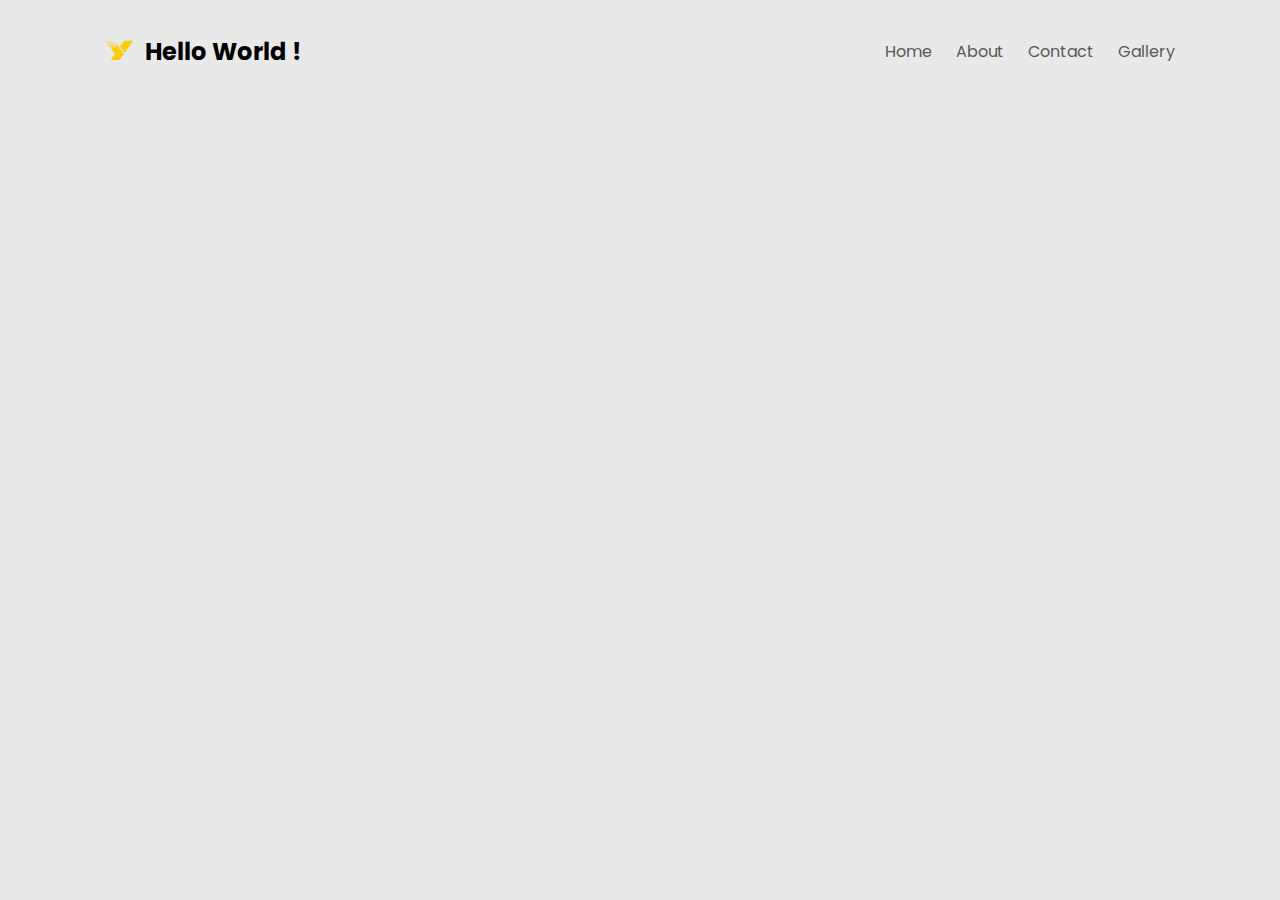
==== CSS Basic/Latihan 1/index.html @ 8ebda18d "Menambah Belajar HTML CSS" ====
<!DOCTYPE html>
<html lang="en">
<head>
    <meta charset="UTF-8">
    <meta name="viewport" content="width=device-width, initial-scale=1.0">
    <title>Navbar</title>
    <link rel="stylesheet" href="style.css">
    <link rel="icon" href="/Images/Logo.svg">
</head>
<body>
    <section>
        <nav class="navbar">
            <span class="logo">
                <img src="/Images/Logo.svg" alt="Logo">
                <b><h2>Hello World !</h2></b>
            </span>
            <span class="menu">
                <ol>
                    <ul>Home</ul>
                    <ul>About</ul>
                    <ul>Contact</ul>
                    <ul>Gallery</ul>
                </ol>
            </span>
        </nav>
    </section>
</body>
</html>
---- CSS Basic/Latihan 1/style.css ----
@import url('https://fonts.googleapis.com/css2?family=Bruno+Ace+SC&family=Caveat:wght@700&family=Lobster&family=Open+Sans:ital,wght@0,300;0,400;0,500;0,700;1,300;1,400;1,500;1,700&family=Pacifico&family=Poppins:ital,wght@0,200;0,300;0,400;0,500;1,100;1,200;1,400&family=Rubik+Puddles&display=swap');
*{
    margin: 0;
    padding: 0;
    font-family: poppins;
}
body{
    background-color: rgb(233, 233, 233);
}
.navbar{
    width: 100vw;
    height: 8vh;
    padding-top: 15px;
    display: flex;
    align-items: center;
    justify-content: space-around;
}
.logo{
    display: flex;
    align-items: center;
    margin-right: 30%;
}
.logo img{
    width: 50px;
}
.menu{
    cursor: default;
}
.menu ol ul{
    display: inline;
    margin: 10px;
    color: rgb(88, 88, 88);
    cursor: pointer;
}
.menu ol ul:hover{
    color: #00BEFF;
}
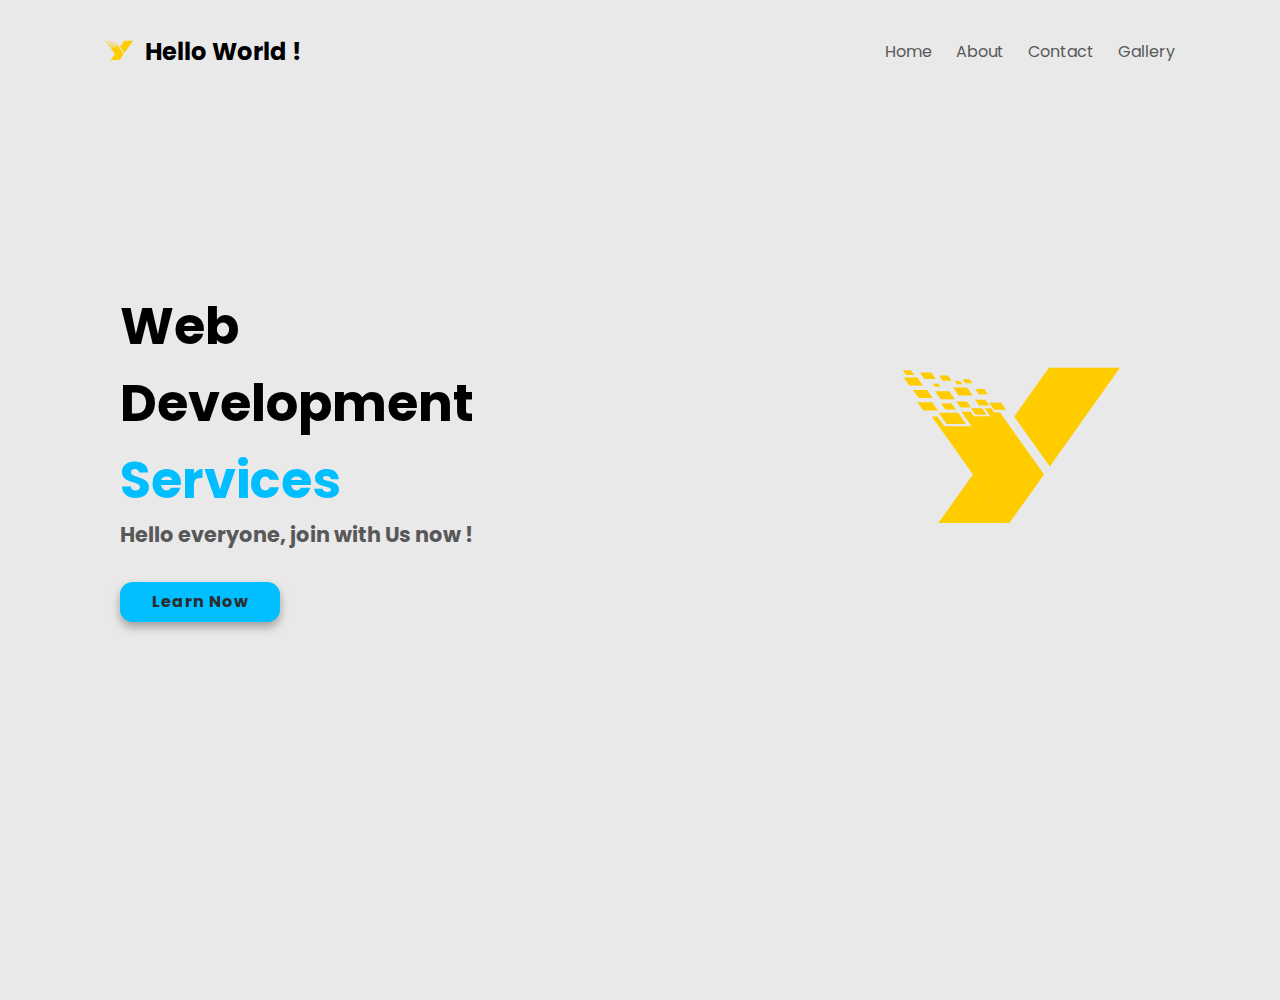
==== commit e2777f45: "Menambah hero section" ====
--- a/CSS Basic/Latihan 1/index.html
+++ b/CSS Basic/Latihan 1/index.html
@@ -24,5 +24,21 @@
             </span>
         </nav>
     </section>
+    <section>
+        <main>
+            <div class="punchline">
+                <span class="title">
+                    <h1>Web Development <span class = "services">Services</span></h1>
+                </span>
+                <span class="subTitle">
+                    <h4>Hello everyone, join with Us now !</h4>
+                </span>
+                <button type="submit" class="btn">Learn Now</button>
+            </div>
+            <div class="image">
+                <img src="/Images/Logo.svg" alt="">
+            </div>
+        </main>
+    </section>
 </body>
 </html>--- a/CSS Basic/Latihan 1/style.css
+++ b/CSS Basic/Latihan 1/style.css
@@ -3,9 +3,12 @@
     margin: 0;
     padding: 0;
     font-family: poppins;
+    /* border: 1px solid black; */
 }
 body{
     background-color: rgb(233, 233, 233);
+    height: 1000px;
+    overflow-x: hidden;
 }
 .navbar{
     width: 100vw;
@@ -14,6 +17,9 @@
     display: flex;
     align-items: center;
     justify-content: space-around;
+    position: fixed;
+    z-index: 99;
+    background-color: rgb(233, 233, 233);;
 }
 .logo{
     display: flex;
@@ -34,4 +40,51 @@
 }
 .menu ol ul:hover{
     color: #00BEFF;
+}
+main{
+    display: flex;
+    align-items: center;
+    justify-content: space-around;
+    width: 100vw;
+    height: 85vh;
+    position: relative;
+    transform: translateY(4.5rem);
+}
+main .punchline{
+    width: 53%;
+    margin-left: 6rem;
+    margin-right: 15rem;
+    font-size: 1.6rem;
+    transform: translateX(1.5rem);
+}
+main .punchline .services{
+    color: #00BEFF;
+}
+main .punchline .subTitle{
+    color: rgb(88, 88, 88);
+    font-weight: 100;
+    font-size: 1.3rem;
+}
+main .image{
+    width: 50%;
+    height: fit-content;
+    margin-left: 7rem;
+}
+main img{
+    width: 100%;
+    margin: 0;
+    transform: translateX(-4rem);
+}
+main .punchline .btn{
+    font-size: 1rem;
+    width: 10rem;
+    height: 2.5rem;
+    border-radius: .8rem;
+    border: none;
+    background-color: #00BEFF;
+    margin-top: 2rem;
+    font-weight: bold;
+    letter-spacing: 1px;
+    color: rgb(44, 44, 44);
+    box-shadow: 0 5px 10px rgb(159, 159, 159);
 }